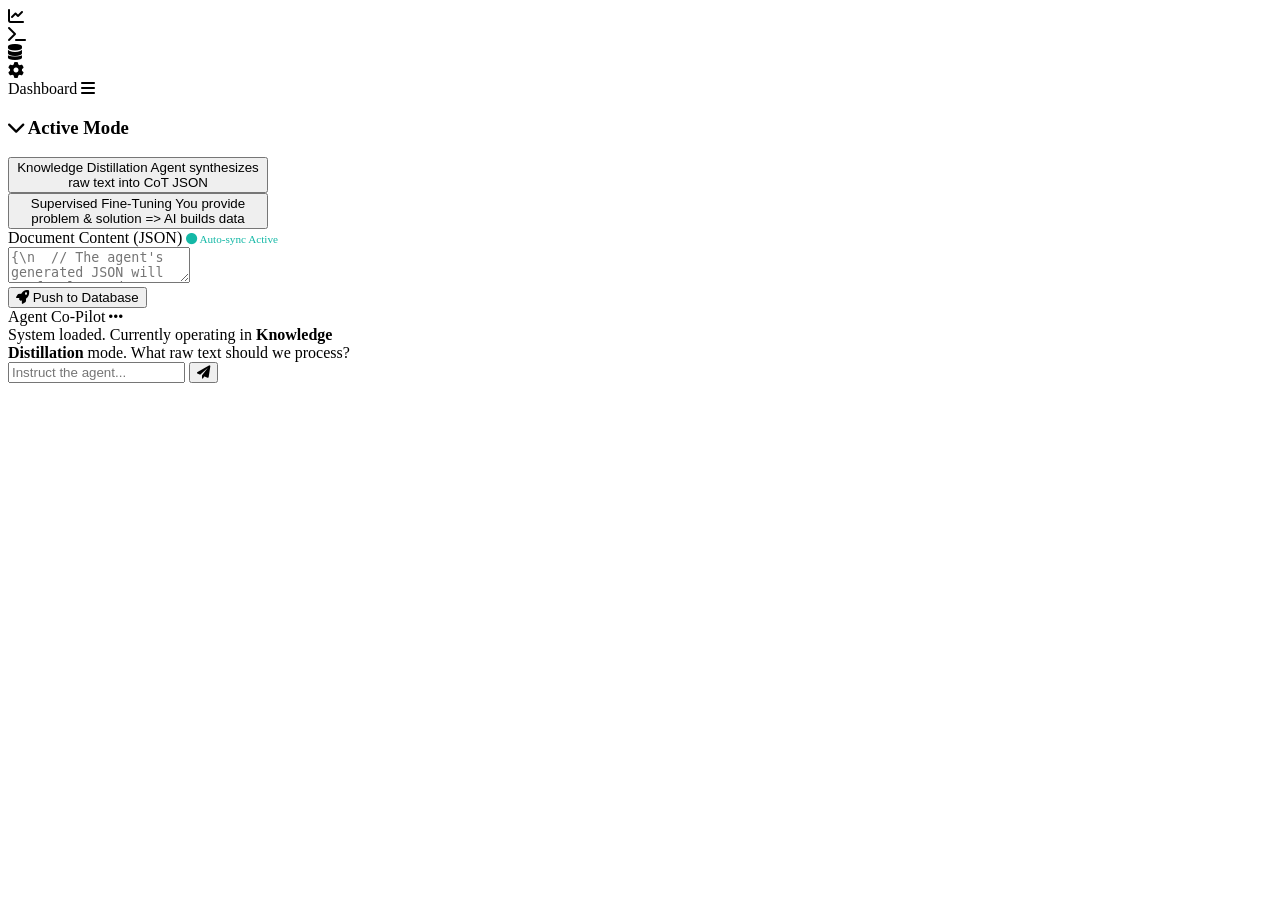
==== DataForZ/src/ui/index.html @ 82fcdecd "ui update ." ====
<!DOCTYPE html>
<html lang="en">
<head>
    <meta charset="UTF-8">
    <meta name="viewport" content="width=device-width, initial-scale=1.0">
    <title>DataForZ Operator</title>
    <link rel="stylesheet" href="/static/index.css">
    <!-- FontAwesome for VS Code style icons -->
    <link href="https://cdnjs.cloudflare.com/ajax/libs/font-awesome/6.0.0/css/all.min.css" rel="stylesheet">
</head>
<body>
    <div id="app">
        
        <!-- Far Left: VS Code Activity Bar -->
        <div id="activity-bar">
            <div class="activity-icon active" title="Dashboard" onclick="switchNav('dashboard')"><i class="fas fa-chart-line"></i></div>
            <div class="activity-icon" title="Console & Models" onclick="switchNav('console')"><i class="fas fa-terminal"></i></div>
            <div class="activity-icon" title="Database Insights" onclick="switchNav('database')"><i class="fas fa-database"></i></div>
            
            <div style="flex:1;"></div>
            <div class="activity-icon" title="Settings"><i class="fas fa-cog"></i></div>
        </div>

        <!-- Left Pane: Navigation & Task Selection -->
        <div class="pane" id="left-pane" style="width: 260px;">
            <div class="pane-header">
                <span id="left-pane-title">Dashboard</span>
                <i class="fas fa-bars" title="Squeeze/Hide Sidebar" onclick="toggleSidebar()"></i>
            </div>
            
            <div class="nav-section">
                <!-- Expandable Accordion Tab -->
                <h3 class="nav-title" onclick="toggleAccordion('modes-content', this)">
                    <i class="fas fa-chevron-down"></i> Active Mode
                </h3>
                
                <div id="modes-content" class="accordion-content">
                    <button class="mode-btn active" id="btn-distill" onclick="selectMode('distill')">
                        Knowledge Distillation
                        <span class="desc">Agent synthesizes raw text into CoT JSON</span>
                    </button>
                    
                    <button class="mode-btn" id="btn-sft" onclick="selectMode('sft')">
                        Supervised Fine-Tuning
                        <span class="desc">You provide problem & solution => AI builds data</span>
                    </button>
                </div>
            </div>
        </div>

        <!-- Resizer Handle 1 -->
        <div class="resizer" id="resizer-left"></div>

        <!-- Middle Pane: The Data Editor -->
        <div class="pane" id="middle-pane">
            <div class="pane-header">
                <span id="editor-title">Document Content (JSON)</span>
                <span style="font-size: 0.7rem; color: #14b8a6;"><i class="fas fa-circle"></i> Auto-sync Active</span>
            </div>
            <textarea id="json-editor" placeholder="{\n  // The agent's generated JSON will perfectly render here...\n  // You can manually edit this safely before committing.\n}"></textarea>
            <div class="editor-toolbar">
                <button class="btn-primary" onclick="commitToDatabase()"><i class="fas fa-rocket"></i> Push to Database</button>
            </div>
        </div>

        <!-- Resizer Handle 2 -->
        <div class="resizer" id="resizer-right"></div>

        <!-- Right Pane: The AI Chat / Context Loop -->
        <div class="pane" id="right-pane" style="width: 360px;">
            <div class="pane-header">
                Agent Co-Pilot
                <i class="fas fa-ellipsis-h" style="cursor:pointer;" title="Chat Options"></i>
            </div>
            
            <div id="chat-history">
                <div class="chat-bubble bubble-ai">
                    System loaded. Currently operating in <b>Knowledge Distillation</b> mode. What raw text should we process?
                </div>
            </div>

            <div class="chat-input-area">
                <div class="chat-input-wrapper">
                    <input type="text" id="chat-input" placeholder="Instruct the agent..." onkeypress="handleEnter(event)">
                    <button onclick="sendChatMessage()"><i class="fas fa-paper-plane"></i></button>
                </div>
            </div>
        </div>

    </div>

    <!-- UI Logic -->
    <script>
        // --- 1. Resizable Panes Logic ---
        function initResizer(resizerId, leftElementId, rightElementId, isRightResizer) {
            const resizer = document.getElementById(resizerId);
            const leftEl = document.getElementById(leftElementId);
            const rightEl = document.getElementById(rightElementId);
            
            let isResizing = false;

            resizer.addEventListener('mousedown', (e) => {
                isResizing = true;
                document.body.style.cursor = 'col-resize';
                resizer.classList.add('resizing');
            });

            document.addEventListener('mousemove', (e) => {
                if (!isResizing) return;
                
                if (isRightResizer) {
                    // Right pane resizes from right boundary. e.clientX is absolute mouse X.
                    // Panel width = total app width - mouseX - padding/margins.
                    const newWidth = document.getElementById('app').clientWidth - e.clientX;
                    if (newWidth > 200 && newWidth < 800) {
                        rightEl.style.width = `${newWidth}px`;
                    }
                } else {
                    // Left pane resizes from left boundary (minus the 50px of the Activity Bar)
                    const newWidth = e.clientX - 60; 
                    if (newWidth > 150 && newWidth < 500) {
                        leftEl.style.width = `${newWidth}px`;
                    }
                }
            });

            document.addEventListener('mouseup', () => {
                if(isResizing) {
                    isResizing = false;
                    document.body.style.cursor = 'default';
                    resizer.classList.remove('resizing');
                }
            });
        }

        // Initialize both drag bars
        initResizer('resizer-left', 'left-pane', 'middle-pane', false);
        initResizer('resizer-right', 'middle-pane', 'right-pane', true);


        // --- 2. Expandable / Squeezable Sidebars ---
        function toggleSidebar() {
            const lp = document.getElementById('left-pane');
            const resizer = document.getElementById('resizer-left');
            if (lp.style.display === 'none') {
                lp.style.display = 'flex';
                resizer.style.display = 'block';
            } else {
                lp.style.display = 'none';
                resizer.style.display = 'none';
            }
        }

        function toggleAccordion(contentId, titleEl) {
            const content = document.getElementById(contentId);
            content.classList.toggle('closed');
            titleEl.classList.toggle('closed');
        }

        function switchNav(tabName) {
            document.querySelectorAll('.activity-icon').forEach(i => i.classList.remove('active'));
            event.currentTarget.classList.add('active');
            document.getElementById('left-pane-title').innerText = tabName.charAt(0).toUpperCase() + tabName.slice(1);
            
            if (document.getElementById('left-pane').style.display === 'none') {
                toggleSidebar();
            }
        }

        // --- 3. Chat and Mode Logic ---
        let currentMode = "distill";

        function selectMode(mode) {
            currentMode = mode;
            document.querySelectorAll('.mode-btn').forEach(btn => btn.classList.remove('active'));
            document.getElementById(`btn-${mode}`).classList.add('active');
            
            const chatHistory = document.getElementById('chat-history');
            const modeName = mode === 'distill' ? "Knowledge Distillation" : "SFT (Supervised Fine-Tuning)";
            
            const sysMsg = document.createElement('div');
            sysMsg.className = 'chat-bubble bubble-ai';
            sysMsg.style.color = '#a1a1aa';
            sysMsg.innerHTML = `<i class="fas fa-info-circle"></i> Switched to <b>${modeName}</b> mode.`;
            chatHistory.appendChild(sysMsg);
            chatHistory.scrollTop = chatHistory.scrollHeight;
        }

        function handleEnter(e) { if (e.key === 'Enter') sendChatMessage(); }

        async function sendChatMessage() {
            const inputEl = document.getElementById('chat-input');
            const chatHistory = document.getElementById('chat-history');
            const editor = document.getElementById('json-editor');
            
            const text = inputEl.value.trim();
            if(!text) return;

            const userMsg = document.createElement('div');
            userMsg.className = 'chat-bubble bubble-user';
            userMsg.textContent = text;
            chatHistory.appendChild(userMsg);
            
            inputEl.value = '';
            chatHistory.scrollTop = chatHistory.scrollHeight;

            const loadingId = 'loading-' + Date.now();
            const loadingMsg = document.createElement('div');
            loadingMsg.id = loadingId;
            loadingMsg.className = 'chat-bubble bubble-ai';
            loadingMsg.innerHTML = '<i>Processing request...</i>';
            chatHistory.appendChild(loadingMsg);
            chatHistory.scrollTop = chatHistory.scrollHeight;

            try {
                const response = await fetch('/api/chat', {
                    method: 'POST',
                    headers: { 'Content-Type': 'application/json' },
                    body: JSON.stringify({ 
                        message: `[MODE=${currentMode}] ${text}`, 
                        session_id: "test-session" 
                    })
                });

                const data = await response.json();
                document.getElementById(loadingId).remove();

                const aiMsg = document.createElement('div');
                aiMsg.className = 'chat-bubble bubble-ai';
                aiMsg.textContent = data.reply;
                chatHistory.appendChild(aiMsg);

            } catch(e) {
                document.getElementById(loadingId).remove();
                const errMsg = document.createElement('div');
                errMsg.className = 'chat-bubble bubble-ai';
                errMsg.style.color = '#f87171';
                errMsg.textContent = "Error: " + e.message;
                chatHistory.appendChild(errMsg);
            }
            chatHistory.scrollTop = chatHistory.scrollHeight;
        }

        function commitToDatabase() {
            alert("Database connection module is pending! The JSON will be POSTed securely soon.");
        }
    </script>
</body>
</html>
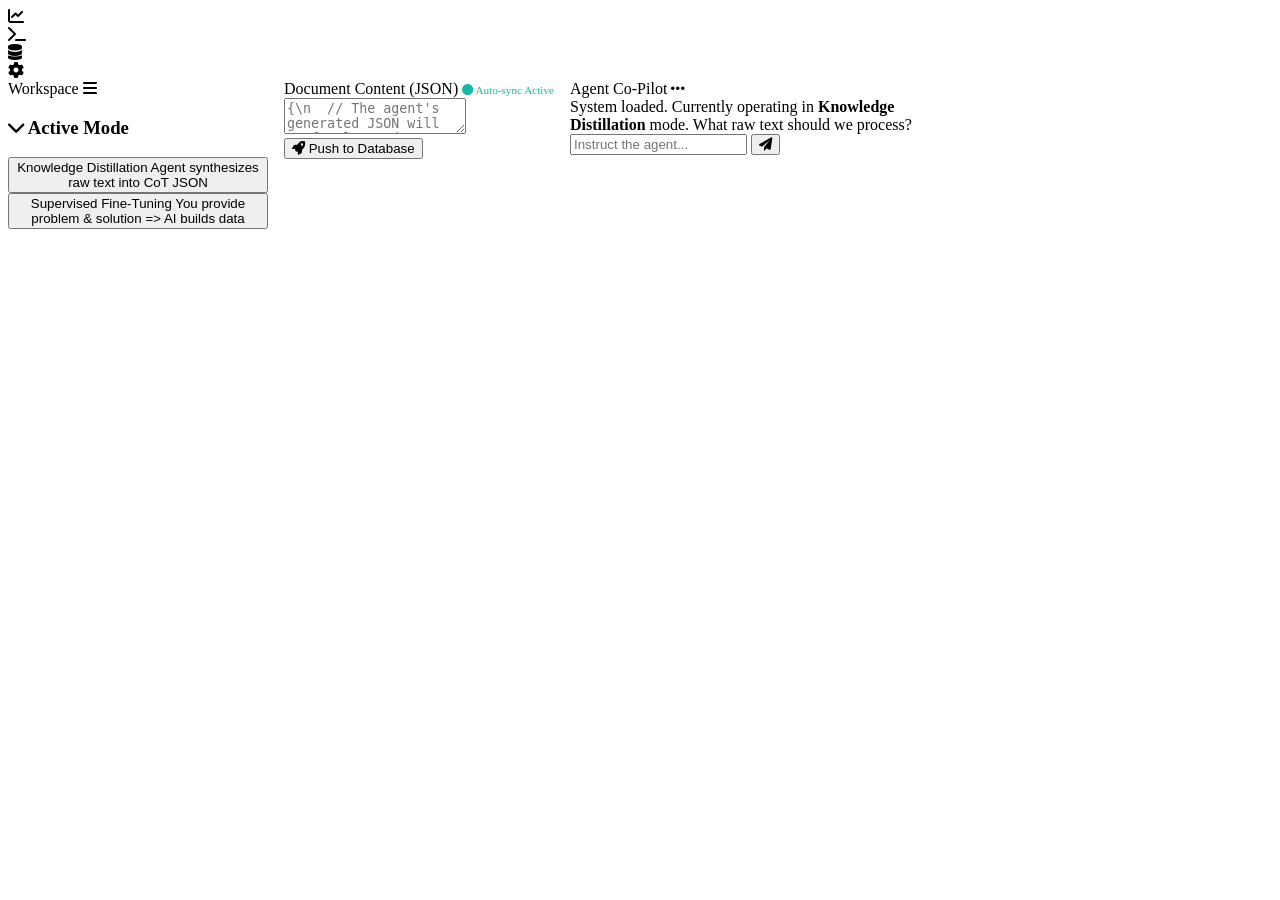
==== commit 63049d80: "other tabs are activated" ====
--- a/DataForZ/src/ui/index.html
+++ b/DataForZ/src/ui/index.html
@@ -5,88 +5,121 @@
     <meta name="viewport" content="width=device-width, initial-scale=1.0">
     <title>DataForZ Operator</title>
     <link rel="stylesheet" href="/static/index.css">
-    <!-- FontAwesome for VS Code style icons -->
     <link href="https://cdnjs.cloudflare.com/ajax/libs/font-awesome/6.0.0/css/all.min.css" rel="stylesheet">
 </head>
 <body>
     <div id="app">
-        
         <!-- Far Left: VS Code Activity Bar -->
         <div id="activity-bar">
             <div class="activity-icon active" title="Dashboard" onclick="switchNav('dashboard')"><i class="fas fa-chart-line"></i></div>
             <div class="activity-icon" title="Console & Models" onclick="switchNav('console')"><i class="fas fa-terminal"></i></div>
             <div class="activity-icon" title="Database Insights" onclick="switchNav('database')"><i class="fas fa-database"></i></div>
-            
             <div style="flex:1;"></div>
             <div class="activity-icon" title="Settings"><i class="fas fa-cog"></i></div>
         </div>
 
-        <!-- Left Pane: Navigation & Task Selection -->
-        <div class="pane" id="left-pane" style="width: 260px;">
-            <div class="pane-header">
-                <span id="left-pane-title">Dashboard</span>
-                <i class="fas fa-bars" title="Squeeze/Hide Sidebar" onclick="toggleSidebar()"></i>
+        <div id="main-workspace" style="display:flex; flex:1; overflow:hidden;">
+
+            <!-- =============================== -->
+            <!-- VIEW 1: DATA PIPELINE DASHBOARD -->
+            <!-- =============================== -->
+            <div id="view-dashboard" class="app-view" style="display:flex; flex:1; gap:0.5rem; height:100%;">
+                
+                <!-- Left Pane: Navigation -->
+                <div class="pane" id="left-pane" style="width: 260px;">
+                    <div class="pane-header">
+                        <span id="left-pane-title">Workspace</span>
+                        <i class="fas fa-bars" title="Squeeze/Hide Sidebar" onclick="toggleSidebar()"></i>
+                    </div>
+                    <div class="nav-section">
+                        <h3 class="nav-title" onclick="toggleAccordion('modes-content', this)"><i class="fas fa-chevron-down"></i> Active Mode</h3>
+                        <div id="modes-content" class="accordion-content">
+                            <button class="mode-btn active" id="btn-distill" onclick="selectMode('distill')">
+                                Knowledge Distillation <span class="desc">Agent synthesizes raw text into CoT JSON</span>
+                            </button>
+                            <button class="mode-btn" id="btn-sft" onclick="selectMode('sft')">
+                                Supervised Fine-Tuning <span class="desc">You provide problem & solution => AI builds data</span>
+                            </button>
+                        </div>
+                    </div>
+                </div>
+
+                <div class="resizer" id="resizer-left"></div>
+
+                <!-- Middle Pane: The Data Editor -->
+                <div class="pane" id="middle-pane">
+                    <div class="pane-header">
+                        <span id="editor-title">Document Content (JSON)</span>
+                        <span style="font-size: 0.7rem; color: #14b8a6;"><i class="fas fa-circle"></i> Auto-sync Active</span>
+                    </div>
+                    <textarea id="json-editor" placeholder="{\n  // The agent's generated JSON will perfectly render here...\n  // You can manually edit this safely before committing.\n}"></textarea>
+                    <div class="editor-toolbar">
+                        <button class="btn-primary" onclick="commitToDatabase()"><i class="fas fa-rocket"></i> Push to Database</button>
+                    </div>
+                </div>
+
+                <div class="resizer" id="resizer-right"></div>
+
+                <!-- Right Pane: The AI Chat / Context Loop -->
+                <div class="pane" id="right-pane" style="width: 360px;">
+                    <div class="pane-header">Agent Co-Pilot <i class="fas fa-ellipsis-h" style="cursor:pointer;" title="Chat Options"></i></div>
+                    <div id="chat-history">
+                        <div class="chat-bubble bubble-ai">System loaded. Currently operating in <b>Knowledge Distillation</b> mode. What raw text should we process?</div>
+                    </div>
+                    <div class="chat-input-area">
+                        <div class="chat-input-wrapper">
+                            <input type="text" id="chat-input" placeholder="Instruct the agent..." onkeypress="handleEnter(event)">
+                            <button onclick="sendChatMessage()"><i class="fas fa-paper-plane"></i></button>
+                        </div>
+                    </div>
+                </div>
             </div>
-            
-            <div class="nav-section">
-                <!-- Expandable Accordion Tab -->
-                <h3 class="nav-title" onclick="toggleAccordion('modes-content', this)">
-                    <i class="fas fa-chevron-down"></i> Active Mode
-                </h3>
-                
-                <div id="modes-content" class="accordion-content">
-                    <button class="mode-btn active" id="btn-distill" onclick="selectMode('distill')">
-                        Knowledge Distillation
-                        <span class="desc">Agent synthesizes raw text into CoT JSON</span>
-                    </button>
-                    
-                    <button class="mode-btn" id="btn-sft" onclick="selectMode('sft')">
-                        Supervised Fine-Tuning
-                        <span class="desc">You provide problem & solution => AI builds data</span>
-                    </button>
+
+
+            <!-- =============================== -->
+            <!-- VIEW 2: SERVER CONSOLE & MODELS -->
+            <!-- =============================== -->
+            <div id="view-console" class="app-view" style="display:none; flex:1; gap:0.5rem; height:100%;">
+                <div class="pane" style="width: 260px;">
+                    <div class="pane-header">Model Select</div>
+                    <div class="nav-section">
+                        <h3 class="nav-title"><i class="fas fa-robot"></i> Current Engine</h3>
+                        <button class="mode-btn active">Gemini 2.5 Flash <span class="desc">Primary Fast Synthesizer</span></button>
+                    </div>
+                </div>
+                <div class="pane" style="flex:1;">
+                    <div class="pane-header">Terminal / Diagnostics Output</div>
+                    <div class="terminal-win">
+                        <p style="color:#10b981;">> DataForZ Backend Initialized.</p>
+                        <p>> Running on Uvicorn (FastAPI).</p>
+                        <p>> Connect requested... Authenticated via ADC.</p>
+                        <p style="color:#a1a1aa;">> Live server logs will pipe here in Phase 4.</p>
+                    </div>
                 </div>
             </div>
+
+
+            <!-- =============================== -->
+            <!-- VIEW 3: DATABASE INSIGHTS       -->
+            <!-- =============================== -->
+            <div id="view-database" class="app-view" style="display:none; flex:1; flex-direction:column; height:100%;">
+                <div class="pane" style="flex:1; display:flex; flex-direction:column;">
+                    <div class="pane-header">
+                        <span><i class="fas fa-cloud"></i> Firebase: `training_data` Collection (Latest 25)</span>
+                        <button onclick="loadDatabaseData()" class="btn-primary" style="padding:0.3rem 0.8rem; font-size:0.75rem;"><i class="fas fa-sync-alt"></i> Refresh Data</button>
+                    </div>
+                    <div style="flex:1; overflow-y:auto; padding: 1rem;">
+                        <table id="db-table">
+                            <thead><tr><th style="width:120px;">Doc ID</th><th>Timestamp</th><th>Problem Preview</th><th>Tags</th></tr></thead>
+                            <tbody id="db-tbody">
+                                <tr><td colspan="4" style="text-align:center; padding: 2rem; color:var(--text-muted);">Click Refresh to Fetch Latest Firestore Data</td></tr>
+                            </tbody>
+                        </table>
+                    </div>
+                </div>
+            </div>
+
         </div>
-
-        <!-- Resizer Handle 1 -->
-        <div class="resizer" id="resizer-left"></div>
-
-        <!-- Middle Pane: The Data Editor -->
-        <div class="pane" id="middle-pane">
-            <div class="pane-header">
-                <span id="editor-title">Document Content (JSON)</span>
-                <span style="font-size: 0.7rem; color: #14b8a6;"><i class="fas fa-circle"></i> Auto-sync Active</span>
-            </div>
-            <textarea id="json-editor" placeholder="{\n  // The agent's generated JSON will perfectly render here...\n  // You can manually edit this safely before committing.\n}"></textarea>
-            <div class="editor-toolbar">
-                <button class="btn-primary" onclick="commitToDatabase()"><i class="fas fa-rocket"></i> Push to Database</button>
-            </div>
-        </div>
-
-        <!-- Resizer Handle 2 -->
-        <div class="resizer" id="resizer-right"></div>
-
-        <!-- Right Pane: The AI Chat / Context Loop -->
-        <div class="pane" id="right-pane" style="width: 360px;">
-            <div class="pane-header">
-                Agent Co-Pilot
-                <i class="fas fa-ellipsis-h" style="cursor:pointer;" title="Chat Options"></i>
-            </div>
-            
-            <div id="chat-history">
-                <div class="chat-bubble bubble-ai">
-                    System loaded. Currently operating in <b>Knowledge Distillation</b> mode. What raw text should we process?
-                </div>
-            </div>
-
-            <div class="chat-input-area">
-                <div class="chat-input-wrapper">
-                    <input type="text" id="chat-input" placeholder="Instruct the agent..." onkeypress="handleEnter(event)">
-                    <button onclick="sendChatMessage()"><i class="fas fa-paper-plane"></i></button>
-                </div>
-            </div>
-        </div>
-
     </div>
 
     <!-- UI Logic -->
@@ -96,103 +129,77 @@
             const resizer = document.getElementById(resizerId);
             const leftEl = document.getElementById(leftElementId);
             const rightEl = document.getElementById(rightElementId);
-            
+            if(!resizer) return;
             let isResizing = false;
 
-            resizer.addEventListener('mousedown', (e) => {
-                isResizing = true;
-                document.body.style.cursor = 'col-resize';
-                resizer.classList.add('resizing');
-            });
-
+            resizer.addEventListener('mousedown', () => { isResizing = true; document.body.style.cursor = 'col-resize'; resizer.classList.add('resizing'); });
             document.addEventListener('mousemove', (e) => {
                 if (!isResizing) return;
-                
                 if (isRightResizer) {
-                    // Right pane resizes from right boundary. e.clientX is absolute mouse X.
-                    // Panel width = total app width - mouseX - padding/margins.
                     const newWidth = document.getElementById('app').clientWidth - e.clientX;
-                    if (newWidth > 200 && newWidth < 800) {
-                        rightEl.style.width = `${newWidth}px`;
-                    }
+                    if (newWidth > 200 && newWidth < 800) rightEl.style.width = `${newWidth}px`;
                 } else {
-                    // Left pane resizes from left boundary (minus the 50px of the Activity Bar)
                     const newWidth = e.clientX - 60; 
-                    if (newWidth > 150 && newWidth < 500) {
-                        leftEl.style.width = `${newWidth}px`;
-                    }
+                    if (newWidth > 150 && newWidth < 500) leftEl.style.width = `${newWidth}px`;
                 }
             });
-
-            document.addEventListener('mouseup', () => {
-                if(isResizing) {
-                    isResizing = false;
-                    document.body.style.cursor = 'default';
-                    resizer.classList.remove('resizing');
-                }
-            });
-        }
-
-        // Initialize both drag bars
+            document.addEventListener('mouseup', () => { if(isResizing) { isResizing = false; document.body.style.cursor = 'default'; resizer.classList.remove('resizing'); } });
+        }
         initResizer('resizer-left', 'left-pane', 'middle-pane', false);
         initResizer('resizer-right', 'middle-pane', 'right-pane', true);
 
-
-        // --- 2. Expandable / Squeezable Sidebars ---
+        // --- 2. View Tab Switching Logic ---
+        function switchNav(viewName) {
+            // Update icons
+            document.querySelectorAll('.activity-icon').forEach(i => i.classList.remove('active'));
+            event.currentTarget.classList.add('active');
+            
+            // Hide all views
+            ['dashboard', 'console', 'database'].forEach(v => {
+                document.getElementById('view-' + v).style.display = 'none';
+            });
+            
+            // Show selected view
+            document.getElementById('view-' + viewName).style.display = 'flex';
+            
+            // If we opened the database, aggressively auto-fetch data!
+            if (viewName === 'database') loadDatabaseData();
+        }
+
+        // --- 3. Dashboard UI Overrides ---
         function toggleSidebar() {
             const lp = document.getElementById('left-pane');
             const resizer = document.getElementById('resizer-left');
-            if (lp.style.display === 'none') {
-                lp.style.display = 'flex';
-                resizer.style.display = 'block';
-            } else {
-                lp.style.display = 'none';
-                resizer.style.display = 'none';
-            }
+            if (lp.style.display === 'none') { lp.style.display = 'flex'; resizer.style.display = 'block'; } 
+            else { lp.style.display = 'none'; resizer.style.display = 'none'; }
         }
 
         function toggleAccordion(contentId, titleEl) {
-            const content = document.getElementById(contentId);
-            content.classList.toggle('closed');
+            document.getElementById(contentId).classList.toggle('closed');
             titleEl.classList.toggle('closed');
         }
 
-        function switchNav(tabName) {
-            document.querySelectorAll('.activity-icon').forEach(i => i.classList.remove('active'));
-            event.currentTarget.classList.add('active');
-            document.getElementById('left-pane-title').innerText = tabName.charAt(0).toUpperCase() + tabName.slice(1);
-            
-            if (document.getElementById('left-pane').style.display === 'none') {
-                toggleSidebar();
-            }
-        }
-
-        // --- 3. Chat and Mode Logic ---
         let currentMode = "distill";
-
         function selectMode(mode) {
             currentMode = mode;
             document.querySelectorAll('.mode-btn').forEach(btn => btn.classList.remove('active'));
             document.getElementById(`btn-${mode}`).classList.add('active');
-            
-            const chatHistory = document.getElementById('chat-history');
             const modeName = mode === 'distill' ? "Knowledge Distillation" : "SFT (Supervised Fine-Tuning)";
-            
             const sysMsg = document.createElement('div');
             sysMsg.className = 'chat-bubble bubble-ai';
             sysMsg.style.color = '#a1a1aa';
             sysMsg.innerHTML = `<i class="fas fa-info-circle"></i> Switched to <b>${modeName}</b> mode.`;
-            chatHistory.appendChild(sysMsg);
-            chatHistory.scrollTop = chatHistory.scrollHeight;
-        }
-
+            document.getElementById('chat-history').appendChild(sysMsg);
+            document.getElementById('chat-history').scrollTop = document.getElementById('chat-history').scrollHeight;
+        }
+
+        // --- 4. Chat Engine Logic ---
         function handleEnter(e) { if (e.key === 'Enter') sendChatMessage(); }
 
         async function sendChatMessage() {
             const inputEl = document.getElementById('chat-input');
             const chatHistory = document.getElementById('chat-history');
             const editor = document.getElementById('json-editor');
-            
             const text = inputEl.value.trim();
             if(!text) return;
 
@@ -200,7 +207,6 @@
             userMsg.className = 'chat-bubble bubble-user';
             userMsg.textContent = text;
             chatHistory.appendChild(userMsg);
-            
             inputEl.value = '';
             chatHistory.scrollTop = chatHistory.scrollHeight;
 
@@ -216,10 +222,7 @@
                 const response = await fetch('/api/chat', {
                     method: 'POST',
                     headers: { 'Content-Type': 'application/json' },
-                    body: JSON.stringify({ 
-                        message: `[MODE=${currentMode}] ${text}`, 
-                        session_id: "test-session" 
-                    })
+                    body: JSON.stringify({ message: text, session_id: "test-session", mode: currentMode, document_context: editor.value.trim() })
                 });
 
                 const data = await response.json();
@@ -227,22 +230,93 @@
 
                 const aiMsg = document.createElement('div');
                 aiMsg.className = 'chat-bubble bubble-ai';
-                aiMsg.textContent = data.reply;
+                
+                try {
+                    const parsedJson = JSON.parse(data.reply);
+                    const chatMessage = parsedJson.agent_message || "Synthesizing operation complete.";
+                    delete parsedJson.agent_message;
+                    editor.value = JSON.stringify(parsedJson, null, 2);
+                    aiMsg.innerHTML = `<i class="fas fa-check-circle" style="color:#14b8a6"></i> <b>Document Generated.</b><br><br>${chatMessage}`;
+                } catch(err) {
+                    aiMsg.textContent = data.reply;
+                }
+                
                 chatHistory.appendChild(aiMsg);
-
             } catch(e) {
                 document.getElementById(loadingId).remove();
-                const errMsg = document.createElement('div');
-                errMsg.className = 'chat-bubble bubble-ai';
-                errMsg.style.color = '#f87171';
-                errMsg.textContent = "Error: " + e.message;
-                chatHistory.appendChild(errMsg);
+                chatHistory.innerHTML += `<div class="chat-bubble bubble-ai" style="color:#f87171;">Error: ${e.message}</div>`;
             }
             chatHistory.scrollTop = chatHistory.scrollHeight;
         }
 
-        function commitToDatabase() {
-            alert("Database connection module is pending! The JSON will be POSTed securely soon.");
+        // --- 5. Database Logic ---
+        async function commitToDatabase() {
+            const editor = document.getElementById('json-editor');
+            const dataText = editor.value.trim();
+            const btn = document.querySelector('.btn-primary');
+            if (!dataText) { alert("Editor is empty!"); return; }
+
+            let parsedData;
+            try { parsedData = JSON.parse(dataText); } catch (err) { alert("Invalid JSON format."); return; }
+
+            const originalText = btn.innerHTML;
+            btn.innerHTML = '<i class="fas fa-spinner fa-spin"></i> Pushing Data...';
+            btn.disabled = true;
+
+            try {
+                const response = await fetch('/api/commit', {
+                    method: 'POST',
+                    headers: { 'Content-Type': 'application/json' },
+                    body: JSON.stringify({ collection_name: "training_data", document_data: parsedData })
+                });
+                if (!response.ok) throw new Error("Server Error");
+                const result = await response.json();
+                
+                btn.innerHTML = '<i class="fas fa-check"></i> Success!';
+                btn.style.background = 'linear-gradient(135deg, #10b981, #059669)';
+                setTimeout(() => { btn.innerHTML = originalText; btn.style.background = ''; btn.disabled = false; }, 2500);
+                
+                document.getElementById('chat-history').innerHTML += `<div class="chat-bubble bubble-ai"><i class="fas fa-database" style="color:#10b981"></i> <b>Dataset Updated!</b><br>Doc ID: ${result.doc_id}</div>`;
+            } catch (err) {
+                alert("Database push failed: " + err.message);
+                btn.innerHTML = originalText; btn.disabled = false;
+            }
+        }
+
+        async function loadDatabaseData() {
+            const tbody = document.getElementById('db-tbody');
+            tbody.innerHTML = '<tr><td colspan="4" style="text-align:center;"><i class="fas fa-spinner fa-spin"></i> Fetching Live Datastore...</td></tr>';
+            
+            try {
+                const response = await fetch('/api/database/data');
+                if(!response.ok) throw new Error("Could not fetch data");
+                const resData = await response.json();
+                
+                const tableData = resData.data;
+                if(tableData.length === 0) {
+                    tbody.innerHTML = '<tr><td colspan="4" style="text-align:center; color:#a1a1aa;">No training data documents found inside Firestore yet.</td></tr>';
+                    return;
+                }
+                
+                tbody.innerHTML = '';
+                tableData.forEach(row => {
+                    const tagsHTML = row.tags ? row.tags.map(t => `<span style="background:rgba(14,165,233,0.2); padding:2px 6px; border-radius:4px; font-size:0.75rem; margin-right:4px;">${t}</span>`).join('') : '';
+                    const timeStr = row.timestamp ? new Date(row.timestamp).toLocaleString() : 'Just now';
+                    const probPreview = row.problem ? (row.problem.substring(0, 60) + '...') : 'No problem text';
+                    
+                    const tr = document.createElement('tr');
+                    tr.style.cursor = 'pointer';
+                    tr.innerHTML = `
+                        <td style="font-family:'Fira Code', monospace; color:var(--accent-secondary);">${row.id.substring(0,6)}...</td>
+                        <td style="color:#a1a1aa; font-size:0.75rem;">${timeStr}</td>
+                        <td>${probPreview}</td>
+                        <td>${tagsHTML}</td>
+                    `;
+                    tbody.appendChild(tr);
+                });
+            } catch(e) {
+                tbody.innerHTML = `<tr><td colspan="4" style="text-align:center; color:#f87171;">Error fetching data: ${e.message}</td></tr>`;
+            }
         }
     </script>
 </body>
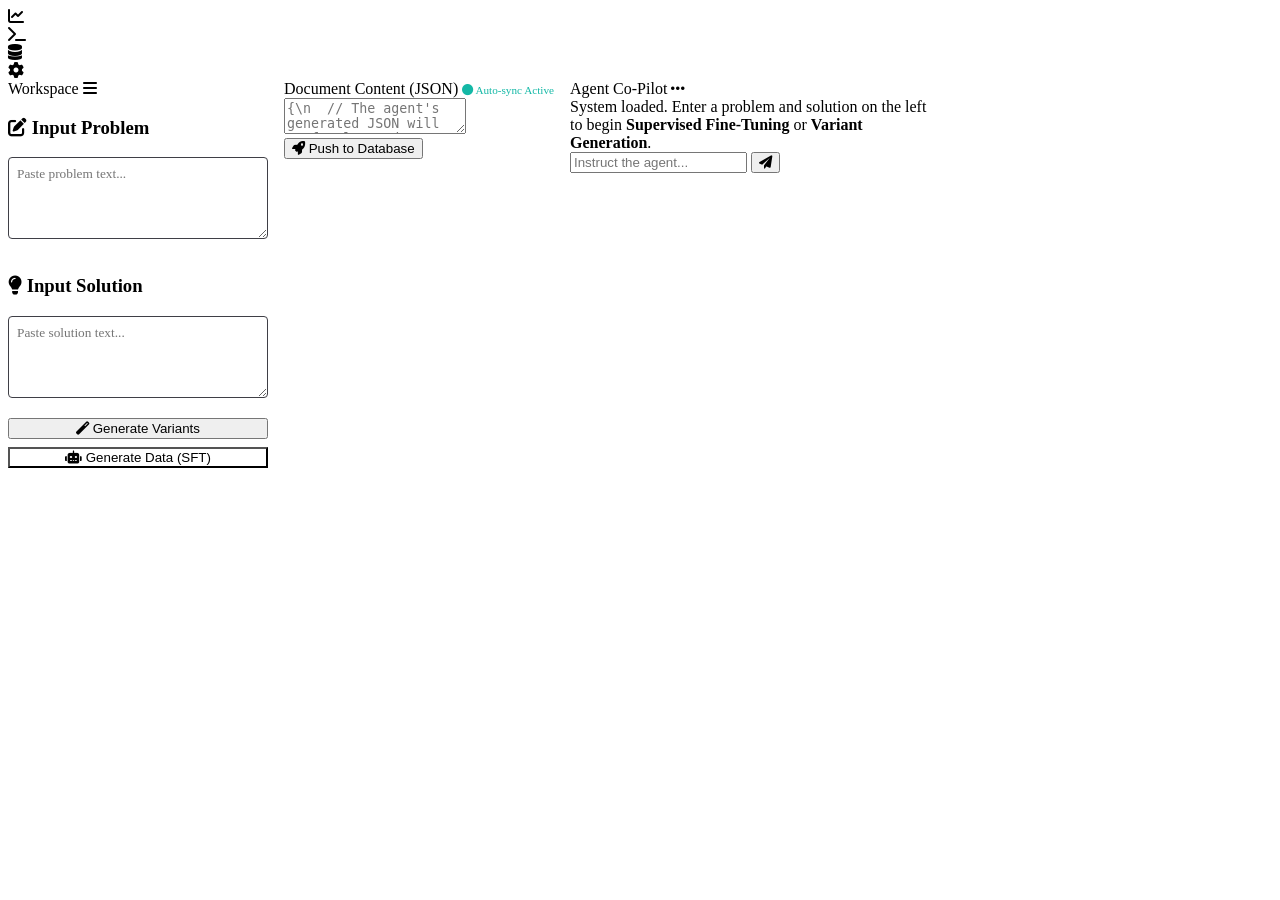
==== commit c4c34ccd: "new ui" ====
--- a/DataForZ/src/ui/index.html
+++ b/DataForZ/src/ui/index.html
@@ -32,14 +32,15 @@
                         <i class="fas fa-bars" title="Squeeze/Hide Sidebar" onclick="toggleSidebar()"></i>
                     </div>
                     <div class="nav-section">
-                        <h3 class="nav-title" onclick="toggleAccordion('modes-content', this)"><i class="fas fa-chevron-down"></i> Active Mode</h3>
-                        <div id="modes-content" class="accordion-content">
-                            <button class="mode-btn active" id="btn-distill" onclick="selectMode('distill')">
-                                Knowledge Distillation <span class="desc">Agent synthesizes raw text into CoT JSON</span>
-                            </button>
-                            <button class="mode-btn" id="btn-sft" onclick="selectMode('sft')">
-                                Supervised Fine-Tuning <span class="desc">You provide problem & solution => AI builds data</span>
-                            </button>
+                        <h3 class="nav-title"><i class="fas fa-edit"></i> Input Problem</h3>
+                        <textarea id="input-problem" placeholder="Paste problem text..." rows="4" style="width:100%; box-sizing:border-box; background:var(--bg-pane); color:var(--text-primary); border:1px solid #3f3f46; border-radius:4px; padding:0.5rem; resize:vertical; font-family:inherit; margin-bottom:0.8rem;"></textarea>
+                        
+                        <h3 class="nav-title"><i class="fas fa-lightbulb"></i> Input Solution</h3>
+                        <textarea id="input-solution" placeholder="Paste solution text..." rows="4" style="width:100%; box-sizing:border-box; background:var(--bg-pane); color:var(--text-primary); border:1px solid #3f3f46; border-radius:4px; padding:0.5rem; resize:vertical; font-family:inherit;"></textarea>
+                        
+                        <div style="margin-top:1rem; display:flex; flex-direction:column; gap:0.5rem;">
+                            <button class="btn-primary" onclick="generateVariantsFromInput()" id="gen-var-btn"><i class="fas fa-magic"></i> Generate Variants</button>
+                            <button class="btn-primary" style="background:var(--accent-secondary);" onclick="generateSftFromInput()" id="gen-sft-btn"><i class="fas fa-robot"></i> Generate Data (SFT)</button>
                         </div>
                     </div>
                 </div>
@@ -64,7 +65,7 @@
                 <div class="pane" id="right-pane" style="width: 360px;">
                     <div class="pane-header">Agent Co-Pilot <i class="fas fa-ellipsis-h" style="cursor:pointer;" title="Chat Options"></i></div>
                     <div id="chat-history">
-                        <div class="chat-bubble bubble-ai">System loaded. Currently operating in <b>Knowledge Distillation</b> mode. What raw text should we process?</div>
+                        <div class="chat-bubble bubble-ai">System loaded. Enter a problem and solution on the left to begin <b>Supervised Fine-Tuning</b> or <b>Variant Generation</b>.</div>
                     </div>
                     <div class="chat-input-area">
                         <div class="chat-input-wrapper">
@@ -110,9 +111,9 @@
                     </div>
                     <div style="flex:1; overflow-y:auto; padding: 1rem;">
                         <table id="db-table">
-                            <thead><tr><th style="width:120px;">Doc ID</th><th>Timestamp</th><th>Problem Preview</th><th>Tags</th></tr></thead>
+                            <thead><tr><th style="width:120px;">Doc ID</th><th>Timestamp</th><th>Problem Preview</th><th>Tags</th><th>Action</th></tr></thead>
                             <tbody id="db-tbody">
-                                <tr><td colspan="4" style="text-align:center; padding: 2rem; color:var(--text-muted);">Click Refresh to Fetch Latest Firestore Data</td></tr>
+                                <tr><td colspan="5" style="text-align:center; padding: 2rem; color:var(--text-muted);">Click Refresh to Fetch Latest Firestore Data</td></tr>
                             </tbody>
                         </table>
                     </div>
@@ -122,8 +123,27 @@
         </div>
     </div>
 
+    <!-- Variant Generation Modal -->
+    <div id="variant-modal" class="modal" style="display:none; position:fixed; top:0; left:0; width:100%; height:100%; background:rgba(0,0,0,0.7); z-index:1000; flex-direction:column; align-items:center; justify-content:center;">
+        <div class="modal-content" style="background:#1e1e2e; padding:2rem; border-radius:8px; width:80%; max-width:800px; max-height:80%; overflow-y:auto;">
+            <div style="display:flex; justify-content:space-between; align-items:center; margin-bottom:1rem;">
+                <h2><i class="fas fa-magic"></i> LangGraph Variant Generator</h2>
+                <i class="fas fa-times" style="cursor:pointer; font-size:1.5rem;" onclick="closeVariantModal()"></i>
+            </div>
+            <div id="variant-modal-body">
+                <p style="color:#a1a1aa; margin-bottom:1rem;">Selected Original Problem ID: <strong id="variant-parent-id" style="color:#14b8a6;"></strong></p>
+                <button class="btn-primary" id="start-variant-btn" onclick="runVariantGeneration()"><i class="fas fa-play"></i> Generate 5 Variants</button>
+                <div id="variant-results" style="margin-top:1.5rem; display:flex; flex-direction:column; gap:1rem;"></div>
+            </div>
+        </div>
+    </div>
+
     <!-- UI Logic -->
     <script>
+        let activeParentId = null;
+        let activeGenType = "original";
+        let loadedDbDocs = {}; // Cache to retrieve problem/solution quickly
+
         // --- 1. Resizable Panes Logic ---
         function initResizer(resizerId, leftElementId, rightElementId, isRightResizer) {
             const resizer = document.getElementById(resizerId);
@@ -149,18 +169,37 @@
         initResizer('resizer-right', 'middle-pane', 'right-pane', true);
 
         // --- 2. View Tab Switching Logic ---
+        let activeViewName = 'dashboard';
+
         function switchNav(viewName) {
+            const el = event.currentTarget;
+
+            // Specific toggle behavior: if we click the active icon, we hide/show the navigation pane!
+            if (activeViewName === viewName && viewName === 'dashboard') {
+                toggleSidebar();
+                return;
+            }
+            
+            activeViewName = viewName;
+
             // Update icons
             document.querySelectorAll('.activity-icon').forEach(i => i.classList.remove('active'));
-            event.currentTarget.classList.add('active');
+            el.classList.add('active');
             
             // Hide all views
             ['dashboard', 'console', 'database'].forEach(v => {
-                document.getElementById('view-' + v).style.display = 'none';
+                const domView = document.getElementById('view-' + v);
+                if (domView) domView.style.display = 'none';
             });
             
             // Show selected view
             document.getElementById('view-' + viewName).style.display = 'flex';
+
+            // Ensure left sidebar is always visible when navigating freshly to Dashboard
+            if (viewName === 'dashboard') {
+                document.getElementById('left-pane').style.display = 'flex';
+                document.getElementById('resizer-left').style.display = 'block';
+            }
             
             // If we opened the database, aggressively auto-fetch data!
             if (viewName === 'database') loadDatabaseData();
@@ -174,23 +213,10 @@
             else { lp.style.display = 'none'; resizer.style.display = 'none'; }
         }
 
+        let currentMode = "sft";
         function toggleAccordion(contentId, titleEl) {
             document.getElementById(contentId).classList.toggle('closed');
             titleEl.classList.toggle('closed');
-        }
-
-        let currentMode = "distill";
-        function selectMode(mode) {
-            currentMode = mode;
-            document.querySelectorAll('.mode-btn').forEach(btn => btn.classList.remove('active'));
-            document.getElementById(`btn-${mode}`).classList.add('active');
-            const modeName = mode === 'distill' ? "Knowledge Distillation" : "SFT (Supervised Fine-Tuning)";
-            const sysMsg = document.createElement('div');
-            sysMsg.className = 'chat-bubble bubble-ai';
-            sysMsg.style.color = '#a1a1aa';
-            sysMsg.innerHTML = `<i class="fas fa-info-circle"></i> Switched to <b>${modeName}</b> mode.`;
-            document.getElementById('chat-history').appendChild(sysMsg);
-            document.getElementById('chat-history').scrollTop = document.getElementById('chat-history').scrollHeight;
         }
 
         // --- 4. Chat Engine Logic ---
@@ -267,7 +293,12 @@
                 const response = await fetch('/api/commit', {
                     method: 'POST',
                     headers: { 'Content-Type': 'application/json' },
-                    body: JSON.stringify({ collection_name: "training_data", document_data: parsedData })
+                    body: JSON.stringify({ 
+                        collection_name: "training_data", 
+                        document_data: parsedData,
+                        parent_id: activeParentId,
+                        generation_type: activeGenType
+                    })
                 });
                 if (!response.ok) throw new Error("Server Error");
                 const result = await response.json();
@@ -276,7 +307,12 @@
                 btn.style.background = 'linear-gradient(135deg, #10b981, #059669)';
                 setTimeout(() => { btn.innerHTML = originalText; btn.style.background = ''; btn.disabled = false; }, 2500);
                 
-                document.getElementById('chat-history').innerHTML += `<div class="chat-bubble bubble-ai"><i class="fas fa-database" style="color:#10b981"></i> <b>Dataset Updated!</b><br>Doc ID: ${result.doc_id}</div>`;
+                document.getElementById('chat-history').innerHTML += `<div class="chat-bubble bubble-ai"><i class="fas fa-database" style="color:#10b981"></i> <b>Dataset Updated!</b><br>Doc ID: ${result.doc_id}<br>Type: ${activeGenType}</div>`;
+                
+                // Reset states
+                activeParentId = null;
+                activeGenType = "original";
+                document.getElementById('editor-title').innerText = "Document Content (JSON)";
             } catch (err) {
                 alert("Database push failed: " + err.message);
                 btn.innerHTML = originalText; btn.disabled = false;
@@ -299,24 +335,183 @@
                 }
                 
                 tbody.innerHTML = '';
+                loadedDbDocs = {};
                 tableData.forEach(row => {
+                    loadedDbDocs[row.id] = row;
                     const tagsHTML = row.tags ? row.tags.map(t => `<span style="background:rgba(14,165,233,0.2); padding:2px 6px; border-radius:4px; font-size:0.75rem; margin-right:4px;">${t}</span>`).join('') : '';
                     const timeStr = row.timestamp ? new Date(row.timestamp).toLocaleString() : 'Just now';
                     const probPreview = row.problem ? (row.problem.substring(0, 60) + '...') : 'No problem text';
+                    
+                    const isOriginal = row.type === 'original' || !row.type;
+                    const typeLabel = isOriginal ? 'Original' : 'Variant';
+                    const actionBtn = isOriginal 
+                        ? `<button class="btn-primary" style="font-size:0.75rem; padding:0.2rem 0.5rem;" onclick="openVariantModal('${row.id}')">Variants</button>` 
+                        : `<span style="font-size:0.75rem; color:#a1a1aa;">Variant (of ${row.parent_id?.substring(0,4)})</span>`;
                     
                     const tr = document.createElement('tr');
                     tr.style.cursor = 'pointer';
                     tr.innerHTML = `
                         <td style="font-family:'Fira Code', monospace; color:var(--accent-secondary);">${row.id.substring(0,6)}...</td>
-                        <td style="color:#a1a1aa; font-size:0.75rem;">${timeStr}</td>
+                        <td style="color:#a1a1aa; font-size:0.75rem;">${timeStr}<br/><span style="color:#14b8a6">${typeLabel}</span></td>
                         <td>${probPreview}</td>
                         <td>${tagsHTML}</td>
+                        <td>${actionBtn}</td>
                     `;
                     tbody.appendChild(tr);
                 });
             } catch(e) {
-                tbody.innerHTML = `<tr><td colspan="4" style="text-align:center; color:#f87171;">Error fetching data: ${e.message}</td></tr>`;
-            }
+                tbody.innerHTML = `<tr><td colspan="5" style="text-align:center; color:#f87171;">Error fetching data: ${e.message}</td></tr>`;
+            }
+        }
+
+        // --- 6. Variant System Logic ---
+        function openVariantModal(docId) {
+            document.getElementById('variant-modal').style.display = 'flex';
+            document.getElementById('variant-parent-id').innerText = docId;
+            document.getElementById('variant-results').innerHTML = '';
+            document.getElementById('start-variant-btn').style.display = 'block';
+        }
+        function closeVariantModal() {
+            document.getElementById('variant-modal').style.display = 'none';
+        }
+
+        async function runVariantGeneration() {
+            const docId = document.getElementById('variant-parent-id').innerText;
+            const doc = loadedDbDocs[docId];
+            if(!doc) { alert("Document not found in cache. Refresh DB."); return; }
+
+            const btn = document.getElementById('start-variant-btn');
+            btn.innerHTML = '<i class="fas fa-spinner fa-spin"></i> Abstracting Graph...';
+            btn.disabled = true;
+
+            try {
+                const response = await fetch('/api/variants/generate', {
+                    method: 'POST',
+                    headers: { 'Content-Type': 'application/json' },
+                    body: JSON.stringify({ problem: doc.problem, solution: doc.solution })
+                });
+                
+                if(!response.ok) throw new Error("Graph computation failed");
+                const resData = await response.json();
+                
+                btn.style.display = 'none';
+                btn.innerHTML = '<i class="fas fa-play"></i> Generate 5 Variants';
+                btn.disabled = false;
+
+                const resultsDiv = document.getElementById('variant-results');
+                resultsDiv.innerHTML = `<h3 style="color:#10b981;">Generated 5 Validated Variants</h3>`;
+                
+                resData.variants.forEach((v, idx) => {
+                    const block = document.createElement('div');
+                    block.style.background = '#27273a';
+                    block.style.padding = '1rem';
+                    block.style.borderRadius = '6px';
+                    block.innerHTML = `
+                        <div style="font-weight:bold; margin-bottom:0.5rem; color:var(--accent-primary);">Variant ${idx + 1}</div>
+                        <div style="color:#d4d4d8; font-size:0.9rem; margin-bottom:1rem;">${v.problem}</div>
+                        <button class="btn-primary" style="font-size:0.8rem; padding:0.4rem 0.8rem;" onclick='sendVariantToEditor(${JSON.stringify(v).replace(/'/g, "&#39;")}, "${docId}")'>
+                            <i class="fas fa-share"></i> Send to SFT Editor Pipeline
+                        </button>
+                    `;
+                    resultsDiv.appendChild(block);
+                });
+
+            } catch(e) {
+                btn.innerHTML = '<i class="fas fa-exclamation-triangle"></i> Error: ' + e.message;
+                btn.style.background = '#ef4444';
+                setTimeout(() => { btn.innerHTML = '<i class="fas fa-play"></i> Generate 5 Variants'; btn.style.background = ''; btn.disabled = false; }, 4000);
+            }
+        }
+
+        async function generateVariantsFromInput() {
+            const prob = document.getElementById('input-problem').value.trim();
+            const sol = document.getElementById('input-solution').value.trim();
+            if(!prob) { alert("Please enter a problem first."); return; }
+
+            document.getElementById('variant-modal').style.display = 'flex';
+            document.getElementById('variant-parent-id').innerText = "Manual Input";
+            document.getElementById('variant-results').innerHTML = '';
+            
+            const btn = document.getElementById('start-variant-btn');
+            btn.innerHTML = '<i class="fas fa-spinner fa-spin"></i> Abstracting Graph...';
+            btn.disabled = true;
+            btn.style.display = 'block';
+
+            try {
+                const response = await fetch('/api/variants/generate', {
+                    method: 'POST',
+                    headers: { 'Content-Type': 'application/json' },
+                    body: JSON.stringify({ problem: prob, solution: sol })
+                });
+                
+                if(!response.ok) throw new Error("Graph computation failed");
+                const resData = await response.json();
+                
+                btn.style.display = 'none';
+                btn.disabled = false;
+
+                const resultsDiv = document.getElementById('variant-results');
+                resultsDiv.innerHTML = `<h3 style="color:#10b981;">Generated 7 Validated Variants</h3>`;
+                
+                resData.variants.forEach((v, idx) => {
+                    const block = document.createElement('div');
+                    block.style.background = '#27273a';
+                    block.style.padding = '1rem';
+                    block.style.borderRadius = '6px';
+                    block.innerHTML = `
+                        <div style="font-weight:bold; margin-bottom:0.5rem; color:var(--accent-primary);">Variant ${idx + 1}</div>
+                        <div style="color:#d4d4d8; font-size:0.9rem; margin-bottom:1rem;"><strong>Problem:</strong> ${v.problem}<br><br><strong>Solution:</strong> ${v.solution}</div>
+                        <button class="btn-primary" style="font-size:0.8rem; padding:0.4rem 0.8rem;" onclick='sendVariantToSftInputs(${JSON.stringify(v).replace(/'/g, "&#39;")})'>
+                            <i class="fas fa-arrow-left"></i> Load Variant to Workspace
+                        </button>
+                    `;
+                    resultsDiv.appendChild(block);
+                });
+            } catch(e) {
+                btn.innerHTML = '<i class="fas fa-exclamation-triangle"></i> Error: ' + e.message;
+                btn.style.background = '#ef4444';
+                setTimeout(() => { btn.style.display = 'none'; btn.style.background = ''; btn.disabled = false; }, 4000);
+            }
+        }
+
+        async function generateSftFromInput() {
+            const prob = document.getElementById('input-problem').value.trim();
+            const sol = document.getElementById('input-solution').value.trim();
+            if(!prob || !sol) { alert("Please enter both problem and solution."); return; }
+
+            const text = `Problem: ${prob}\n\nSolution: ${sol}`;
+            const inputEl = document.getElementById('chat-input');
+            inputEl.value = "Format the following data strictly as SFT JSON:\n" + text;
+            
+            await sendChatMessage();
+        }
+
+        function sendVariantToSftInputs(variantObj) {
+            document.getElementById('input-problem').value = variantObj.problem;
+            document.getElementById('input-solution').value = variantObj.solution || '';
+            activeParentId = "variant"; // mark that following SFT comes from a variant
+            activeGenType = "variant";
+            closeVariantModal();
+        }
+
+        function sendVariantToEditor(variantObj, parentId) {
+            // Setup state
+            activeParentId = parentId;
+            activeGenType = 'variant';
+            
+            // Format to editor
+            const formatted = {
+                problem: variantObj.problem,
+                reasoning_steps: variantObj.reasoning_steps || [],
+                solution: variantObj.solution,
+                tags: variantObj.tags || []
+            };
+            document.getElementById('json-editor').value = JSON.stringify(formatted, null, 2);
+            document.getElementById('editor-title').innerHTML = `Document Content (JSON) - <span style="color:#f59e0b;">Variant Mode (Parent: ${parentId.substring(0,4)})</span>`;
+            
+            // Switch view
+            closeVariantModal();
+            switchNav('dashboard');
         }
     </script>
 </body>
